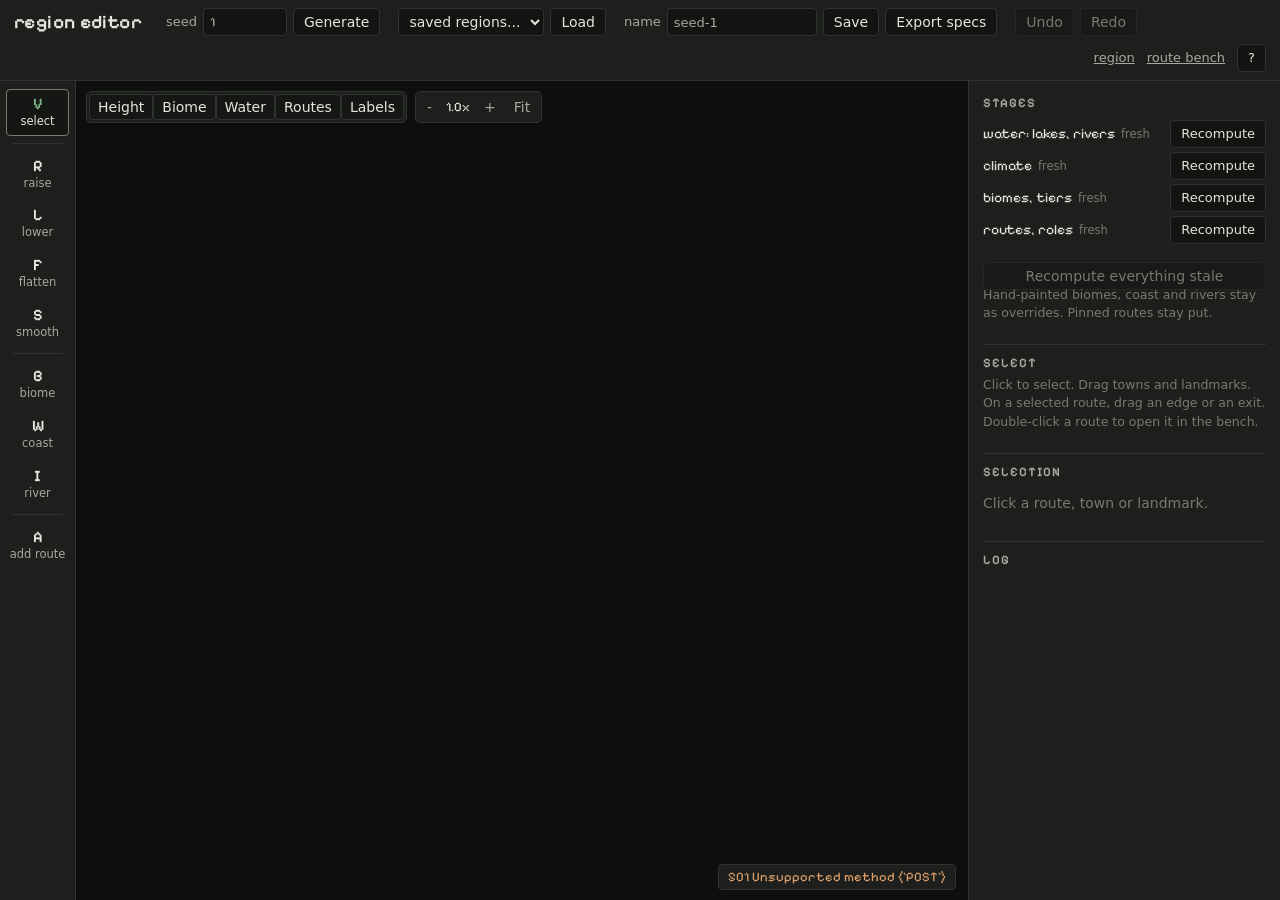
==== webui/static/editor.html @ 850dd28a "region editor: first rough version (terrain brushes, moves, route edits, recompute, save/load) poker" ====
<!doctype html>
<html lang="en" data-theme="dark">
<head>
<meta charset="utf-8">
<meta name="viewport" content="width=device-width, initial-scale=1">
<title>poke-routes region editor</title>
<link rel="preconnect" href="https://fonts.googleapis.com">
<link rel="preconnect" href="https://fonts.gstatic.com" crossorigin>
<link href="https://fonts.googleapis.com/css2?family=Pixelify+Sans:wght@400;600&display=swap" rel="stylesheet">
<link rel="stylesheet" href="style.css">
<link rel="stylesheet" href="editor/editor.css">
<style>html, body, #root { height: 100%; }</style>
</head>
<body>
<div id="root"></div>
<script src="editor/logic.js"></script>
<script src="editor/app.js"></script>
<script>
  // ?seed=N or ?load=NAME; the editor itself lives in editor/app.js (PREditor.init)
  (function () {
    const q = new URLSearchParams(location.search);
    window.editor = PREditor.init(document.getElementById("root"), {
      seed: q.get("seed") != null ? +q.get("seed") : undefined, load: q.get("load") || undefined,
    });
  })();
</script>
</body>
</html>
---- webui/static/style.css ----
[hidden] { display: none !important; }

:root {
  --bg: #efece3;
  --panel: #f8f6f0;
  --ink: #26241f;
  --ink-2: #5c584e;
  --ink-3: #8b867a;
  --line: #d9d4c7;
  --field: #ffffff;
  --accent: #3e6b47;
  --accent-ink: #f4f2ea;
  --map-bg: #d8d3c4;
  --warn: #9a4b16;
  --focus: #2f5c8a;
  --pixel: "Pixelify Sans", ui-monospace, "SF Mono", Menlo, monospace;
  --text: ui-sans-serif, -apple-system, "Segoe UI", system-ui, sans-serif;
  color-scheme: light;
}
@media (prefers-color-scheme: dark) {
  :root:not([data-theme="light"]) {
    --bg: #151715;
    --panel: #1c1f1c;
    --ink: #e7e4da;
    --ink-2: #aaa79c;
    --ink-3: #7b796f;
    --line: #2f332e;
    --field: #121412;
    --accent: #7fb487;
    --accent-ink: #10140f;
    --map-bg: #0d0f0d;
    --warn: #e0a06a;
    --focus: #8ab6e6;
    color-scheme: dark;
  }
}
:root[data-theme="dark"] {
  --bg: #151715; --panel: #1c1f1c; --ink: #e7e4da; --ink-2: #aaa79c; --ink-3: #7b796f;
  --line: #2f332e; --field: #121412; --accent: #7fb487; --accent-ink: #10140f;
  --map-bg: #0d0f0d; --warn: #e0a06a; --focus: #8ab6e6; color-scheme: dark;
}

* { box-sizing: border-box; }
html, body { height: 100%; margin: 0; }
body { background: var(--bg); color: var(--ink); font: 14px/1.45 var(--text); }
button, input, select { font: inherit; color: inherit; }
:focus-visible { outline: 2px solid var(--focus); outline-offset: 2px; }

.app {
  display: grid;
  grid-template-columns: 272px minmax(0, 1fr) 300px;
  height: 100vh;
}

/* ---------------------------------------------------------------- panels */
.controls, .info {
  background: var(--panel);
  overflow-y: auto;
  padding: 16px 16px 0;
}
.controls { border-right: 1px solid var(--line); display: flex; flex-direction: column; }
.info { border-left: 1px solid var(--line); padding-bottom: 16px; }
#form { flex: 1; }

.brand h1 { font: 600 22px/1 var(--pixel); margin: 2px 0 6px; letter-spacing: 0.02em; }
.brand p { margin: 0 0 8px; color: var(--ink-2); font-size: 12.5px; }

section { padding: 12px 0 14px; border-top: 1px solid var(--line); }
.brand + form section:first-child { border-top: 1px solid var(--line); }
h2 { font: 600 13px/1 var(--pixel); text-transform: uppercase; letter-spacing: 0.08em; color: var(--ink-2); margin: 0 0 10px; }

.row { display: flex; align-items: center; gap: 8px; margin: 0 0 8px; }
.row > span { width: 64px; flex: none; color: var(--ink-2); font-size: 13px; }
.row input[type="text"], .row input[type="number"], .row select, .add input {
  flex: 1; min-width: 0; height: 30px; padding: 0 8px;
  background: var(--field); border: 1px solid var(--line); border-radius: 4px;
}
.seed input { font-family: var(--pixel); font-size: 15px; }

.slider { margin: 0 0 6px; }
.slider label { display: flex; justify-content: space-between; font-size: 13px; color: var(--ink-2); }
.slider output { font-family: var(--pixel); color: var(--ink); font-size: 14px; }
input[type="range"] { width: 100%; margin: 2px 0 0; accent-color: var(--accent); }
.check { display: flex; gap: 8px; align-items: center; font-size: 13px; color: var(--ink-2); margin-top: 6px; }
.check input { accent-color: var(--accent); }
.warn { color: var(--warn); font-size: 12.5px; margin: 4px 0 0; }
.hint { color: var(--ink-3); font-size: 12.5px; margin: -4px 0 8px; }
.muted { color: var(--ink-3); }

button { cursor: pointer; }
button.small, .seg button, .tab {
  height: 28px; padding: 0 10px; border-radius: 4px;
  background: var(--field); border: 1px solid var(--line);
}
button.small:hover, .seg button:hover, .tab:hover { border-color: var(--ink-3); }
button.wide { width: 100%; margin-top: 10px; }
button:disabled { opacity: 0.45; cursor: default; }
.icon-btn {
  width: 30px; height: 30px; flex: none; display: inline-grid; place-items: center;
  background: var(--field); border: 1px solid var(--line); border-radius: 4px;
}
.icon-btn:hover { border-color: var(--ink-3); }

.chips { list-style: none; display: flex; flex-wrap: wrap; gap: 6px; margin: 0 0 8px; padding: 0; }
.chips li {
  display: inline-flex; align-items: center; gap: 4px; padding: 2px 4px 2px 8px;
  border: 1px solid var(--line); border-radius: 4px; background: var(--field); font-size: 13px;
}
.chips button { border: 0; background: none; color: var(--ink-3); padding: 0 4px; font-size: 15px; line-height: 1; }
.chips button:hover { color: var(--ink); }
.chips .none { border: 0; background: none; color: var(--ink-3); padding-left: 0; }

.exits { list-style: none; margin: 0 0 8px; padding: 0; }
.exits li { display: grid; grid-template-columns: 78px 1fr 46px 22px; gap: 6px; align-items: center; margin-bottom: 6px; }
.exits select, .exits input[type="number"] {
  height: 28px; padding: 0 4px; background: var(--field); border: 1px solid var(--line); border-radius: 4px; min-width: 0;
}
.exits input[type="range"] { margin: 0; }
.exits .x { border: 0; background: none; color: var(--ink-3); font-size: 16px; padding: 0; }
.exits .x:hover { color: var(--ink); }
.exits .x:disabled { visibility: hidden; }

.actions {
  position: sticky; bottom: 0; background: var(--panel);
  border-top: 1px solid var(--line); padding: 12px 0 14px; display: flex; align-items: center; gap: 10px;
}
.primary {
  flex: 1; height: 38px; border: 0; border-radius: 4px;
  background: var(--accent); color: var(--accent-ink);
  font: 600 16px/1 var(--pixel); letter-spacing: 0.04em;
}
.primary:hover { filter: brightness(1.06); }
.primary:disabled { opacity: 0.6; }
.kbd { font-size: 11.5px; color: var(--ink-3); white-space: nowrap; }

/* ---------------------------------------------------------------- map */
.stage { display: flex; flex-direction: column; min-width: 0; min-height: 0; }
.mapwrap { position: relative; flex: 1; min-height: 0; background: var(--map-bg); overflow: hidden; cursor: grab; touch-action: none; }
.mapwrap.dragging { cursor: grabbing; }
#map { position: absolute; inset: 0; width: 100%; height: 100%; display: block; image-rendering: pixelated; }
.empty { position: absolute; inset: 0; display: grid; place-items: center; color: var(--ink-3); font: 16px var(--pixel); pointer-events: none; }

.toolbar { position: absolute; top: 10px; left: 10px; right: 10px; display: flex; flex-wrap: wrap; gap: 8px; pointer-events: none; }
.seg { display: inline-flex; align-items: center; gap: 0; pointer-events: auto; background: var(--panel); border: 1px solid var(--line); border-radius: 5px; padding: 2px; }
.seg button { border: 0; background: none; height: 26px; padding: 0 9px; color: var(--ink-2); }
.seg button.on { background: var(--bg); color: var(--ink); box-shadow: inset 0 0 0 1px var(--line); }
.seg span { font: 13px var(--pixel); min-width: 34px; text-align: center; }

.legend { position: absolute; left: 10px; bottom: 34px; display: flex; flex-wrap: wrap; gap: 4px 10px; max-width: 70%;
  background: var(--panel); border: 1px solid var(--line); border-radius: 5px; padding: 5px 8px; font-size: 12px; color: var(--ink-2); }
.legend:empty { display: none; }
.legend i { display: inline-block; width: 10px; height: 10px; border-radius: 2px; margin-right: 4px; vertical-align: -1px; }
.legend i.line { height: 3px; width: 14px; vertical-align: 2px; }
.status { position: absolute; left: 10px; bottom: 8px; font: 12px var(--pixel); color: var(--ink-2);
  background: var(--panel); padding: 1px 6px; border-radius: 3px; border: 1px solid var(--line); }
.status:empty { display: none; }

.busy { position: absolute; top: 52px; left: 50%; transform: translateX(-50%); display: flex; gap: 10px; align-items: center;
  background: var(--panel); border: 1px solid var(--line); border-radius: 5px; padding: 6px 12px; font: 13px var(--pixel); }
.busy .bar { width: 60px; height: 4px; background: var(--line); position: relative; overflow: hidden; border-radius: 2px; }
.busy .bar::after { content: ""; position: absolute; inset: 0; width: 40%; background: var(--accent); animation: slide 1.1s linear infinite; }
@keyframes slide { from { transform: translateX(-100%); } to { transform: translateX(250%); } }
@media (prefers-reduced-motion: reduce) { .busy .bar::after { animation: none; width: 100%; opacity: 0.5; } }

.tip { position: absolute; max-width: 300px; pointer-events: none; z-index: 5;
  background: var(--panel); border: 1px solid var(--line); border-radius: 5px; padding: 8px 10px; font-size: 13px;
  box-shadow: 0 4px 14px rgba(0,0,0,0.12); }
.tip h3 { font: 600 15px/1.2 var(--pixel); margin: 0 0 4px; }
.tip .sp { color: var(--accent); font-size: 12.5px; margin: 0 0 5px; }
.tip p { margin: 0; color: var(--ink-2); }

/* ---------------------------------------------------------------- timeline */
.timeline { display: grid; grid-template-columns: auto 1fr 180px; gap: 14px; align-items: center;
  padding: 10px 16px 12px; border-top: 1px solid var(--line); background: var(--panel); }
.play .i-pause { display: none; }
.play.playing .i-play { display: none; }
.play.playing .i-pause { display: inline; }
.track { min-width: 0; }
.track input { display: block; }
.ticks { list-style: none; margin: 4px 0 0; padding: 0; display: flex; justify-content: space-between; }
.ticks li { flex: 1 1 0; min-width: 0; text-align: center; }
.ticks li:first-child { text-align: left; }
.ticks li:last-child { text-align: right; }
.ticks button { border: 0; background: none; padding: 0 1px; font: 11.5px var(--pixel); color: var(--ink-3);
  white-space: nowrap; overflow: hidden; text-overflow: ellipsis; max-width: 100%; }
.ticks button.on { color: var(--ink); }
.ticks button.past { color: var(--ink-2); }
.stagename { display: flex; flex-direction: column; text-align: right; }
.stagename span { font-size: 11.5px; color: var(--ink-3); }
.stagename strong { font: 600 17px/1.2 var(--pixel); }

/* ---------------------------------------------------------------- info */
.info section:first-child { border-top: 0; padding-top: 4px; }
.stats { display: grid; grid-template-columns: auto 1fr; gap: 3px 12px; margin: 0; font-size: 13px; }
.stats dt { color: var(--ink-2); }
.stats dd { margin: 0; text-align: right; font-family: var(--pixel); font-size: 14px; }
.areas { list-style: none; margin: 0; padding: 0; }
.areas li { padding: 8px 0; border-bottom: 1px solid var(--line); }
.areas li:last-child { border-bottom: 0; }
.areas button { display: block; width: 100%; text-align: left; border: 0; background: none; padding: 0; }
.areas strong { font: 600 14.5px/1.25 var(--pixel); display: block; }
.areas .sp { font-size: 12.5px; color: var(--accent); }
.areas p { margin: 4px 0 0; font-size: 12.5px; color: var(--ink-2); }
.areas button:hover strong { text-decoration: underline; text-underline-offset: 3px; }
.areas li.hl strong { color: var(--accent); }

.tabs { display: flex; gap: 6px; margin-bottom: 8px; }
.tab.on { border-color: var(--ink-3); }
table.enc { width: 100%; border-collapse: collapse; font-size: 13px; }
table.enc th { text-align: left; font-weight: normal; color: var(--ink-3); font-size: 12px; padding: 0 0 4px; }
table.enc td { padding: 3px 0; border-top: 1px solid var(--line); vertical-align: top; }
table.enc td.n { text-align: right; font-family: var(--pixel); white-space: nowrap; padding-left: 8px; }
table.enc .types { color: var(--ink-3); font-size: 11.5px; display: block; }
.pct { display: inline-block; height: 4px; background: var(--accent); opacity: 0.55; border-radius: 1px; vertical-align: middle; margin-right: 6px; }
.enc-h { font: 600 12.5px var(--pixel); color: var(--ink-2); margin: 12px 0 4px; }

/* ---------------------------------------------------------------- narrow */
@media (max-width: 1100px) {
  .app { grid-template-columns: 250px minmax(0, 1fr); }
  .info { grid-column: 1 / -1; border-left: 0; border-top: 1px solid var(--line); }
  .app { height: auto; min-height: 100vh; }
  .stage { height: 100vh; }
}
@media (max-width: 720px) {
  .app { grid-template-columns: 1fr; }
  .controls { border-right: 0; }
  .stage { height: 80vh; }
  .timeline { grid-template-columns: auto 1fr; padding: 10px 16px; }
  .stagename { grid-column: 1 / -1; text-align: left; }
  .ticks { display: none; }
}
---- webui/static/editor/editor.css ----
/* Region editor layout. Colours and controls come from style.css (the bench). */
.ed {
  display: grid;
  grid-template-columns: 76px minmax(0, 1fr) 312px;
  grid-template-rows: auto minmax(0, 1fr);
  height: 100%;
}
.ed-top {
  grid-column: 1 / -1; display: flex; flex-wrap: wrap; align-items: center; gap: 8px 18px;
  padding: 8px 14px; background: var(--panel); border-bottom: 1px solid var(--line);
}
.ed-top h1 { font: 600 19px/1 var(--pixel); margin: 0 6px 0 0; letter-spacing: 0.02em; }
.ed-top .grp { display: flex; align-items: center; gap: 6px; }
.ed-top .inl { display: flex; align-items: center; gap: 6px; color: var(--ink-2); font-size: 13px; }
.ed-top input, .ed-top select {
  height: 28px; padding: 0 6px; background: var(--field); border: 1px solid var(--line); border-radius: 4px;
}
.ed-top input[type="number"] { width: 84px; font-family: var(--pixel); }
.ed-top input[type="text"] { width: 150px; }
.ed-top .links { margin-left: auto; display: flex; gap: 12px; align-items: center; font-size: 13px; }
.ed-top a { color: var(--ink-2); }
.ed-top a:hover { color: var(--ink); }
.hist { font: 12px var(--pixel); color: var(--ink-3); min-width: 54px; }

.rail {
  background: var(--panel); border-right: 1px solid var(--line); padding: 8px 6px;
  display: flex; flex-direction: column; gap: 3px; overflow-y: auto;
}
.rail button {
  display: flex; flex-direction: column; align-items: center; gap: 1px; padding: 6px 2px 5px;
  background: none; border: 1px solid transparent; border-radius: 4px; color: var(--ink-2); font-size: 11.5px;
}
.rail button b { font: 600 16px/1 var(--pixel); color: var(--ink); }
.rail button:hover { border-color: var(--line); }
.rail button.on { background: var(--bg); border-color: var(--ink-3); color: var(--ink); }
.rail button.on b { color: var(--accent); }
.rail hr { border: 0; border-top: 1px solid var(--line); margin: 4px 6px; width: auto; }

.ed-map { position: relative; min-width: 0; min-height: 0; overflow: hidden; background: var(--map-bg); touch-action: none; }
.ed-map canvas { position: absolute; inset: 0; width: 100%; height: 100%; display: block; }
.ed-map.panning { cursor: grabbing; }
.ed-map .status { left: 10px; bottom: 10px; }
.toast { position: absolute; right: 12px; bottom: 10px; max-width: 46%; font: 13px var(--pixel);
  background: var(--panel); border: 1px solid var(--line); border-radius: 4px; padding: 4px 9px; color: var(--ink); }
.toast.err { color: var(--warn); }

.ed-side { background: var(--panel); border-left: 1px solid var(--line); overflow-y: auto; padding: 4px 14px 16px; }
.ed-side section:first-child { border-top: 0; }

.stages { list-style: none; margin: 0 0 8px; padding: 0; display: grid; gap: 4px; }
.stages li { display: grid; grid-template-columns: 1fr auto; align-items: center; gap: 8px; font-size: 13px; }
.stages .nm { font: 14px var(--pixel); }
.stages .st { font-size: 11.5px; color: var(--ink-3); margin-left: 6px; }
.stages li.stale .nm { color: var(--warn); }
.stages li.stale .st { color: var(--warn); }

.opt { margin-bottom: 8px; }
.pal { display: grid; grid-template-columns: repeat(2, 1fr); gap: 3px; margin-top: 4px; }
.pal button {
  display: flex; align-items: center; gap: 6px; height: 26px; padding: 0 6px; text-align: left;
  background: var(--field); border: 1px solid var(--line); border-radius: 4px; font-size: 12.5px;
}
.pal button i { width: 12px; height: 12px; border-radius: 2px; flex: none; box-shadow: inset 0 0 0 1px rgba(0,0,0,0.35); }
.pal button.on { border-color: var(--ink); }
.segrow { display: flex; gap: 4px; margin: 4px 0 8px; }
.segrow button { flex: 1; height: 28px; background: var(--field); border: 1px solid var(--line); border-radius: 4px; }
.segrow button.on { border-color: var(--ink); color: var(--ink); background: var(--bg); }

#insp h3 { font: 600 16px/1.2 var(--pixel); margin: 0 0 2px; }
#insp .sub { color: var(--ink-3); font-size: 12.5px; margin: 0 0 8px; }
#insp .row > span { width: 92px; }
#insp .row input[type="number"] { font-family: var(--pixel); }
#insp .row.ovr > span::after { content: " *"; color: var(--accent); }
#insp .row .rst { border: 0; background: none; color: var(--ink-3); padding: 0 2px; font-size: 15px; }
#insp .row .rst:hover { color: var(--ink); }
#insp .exits2 { list-style: none; padding: 0; margin: 4px 0 8px; }
#insp .exits2 li { display: grid; grid-template-columns: 50px 1fr; gap: 6px; align-items: center; font-size: 12.5px; margin-bottom: 4px; }
#insp .exits2 .to { grid-column: 1 / -1; color: var(--ink-3); margin-top: -3px; }
#insp .warns { color: var(--warn); font-size: 12.5px; padding-left: 16px; margin: 6px 0; }
#insp .story { color: var(--ink-2); font-size: 12.5px; }
#insp .btns { display: flex; gap: 6px; margin-top: 10px; }
#insp .btns button { flex: 1; }
#insp textarea { width: 100%; min-height: 60px; background: var(--field); border: 1px solid var(--line); border-radius: 4px; padding: 6px; font: 12.5px var(--text); color: var(--ink); }

.log { list-style: none; margin: 0; padding: 0; font-size: 12px; color: var(--ink-3); max-height: 180px; overflow-y: auto; }
.log li { padding: 2px 0; border-bottom: 1px solid var(--line); }

.help { position: fixed; inset: 0; background: rgba(0,0,0,0.45); display: grid; place-items: center; z-index: 20; }
.help[hidden] { display: none; }
.help-box { background: var(--panel); border: 1px solid var(--line); border-radius: 6px; padding: 16px 20px; width: min(460px, 92vw); }
.help dl { display: grid; grid-template-columns: auto 1fr; gap: 4px 16px; margin: 0 0 8px; font-size: 13px; }
.help dt { font: 14px var(--pixel); color: var(--ink); white-space: nowrap; }
.help dd { margin: 0; color: var(--ink-2); }

@media (max-width: 900px) {
  .ed { grid-template-columns: 64px minmax(0, 1fr); grid-template-rows: auto 70vh auto; height: auto; }
  .ed-side { grid-column: 1 / -1; border-left: 0; border-top: 1px solid var(--line); }
}
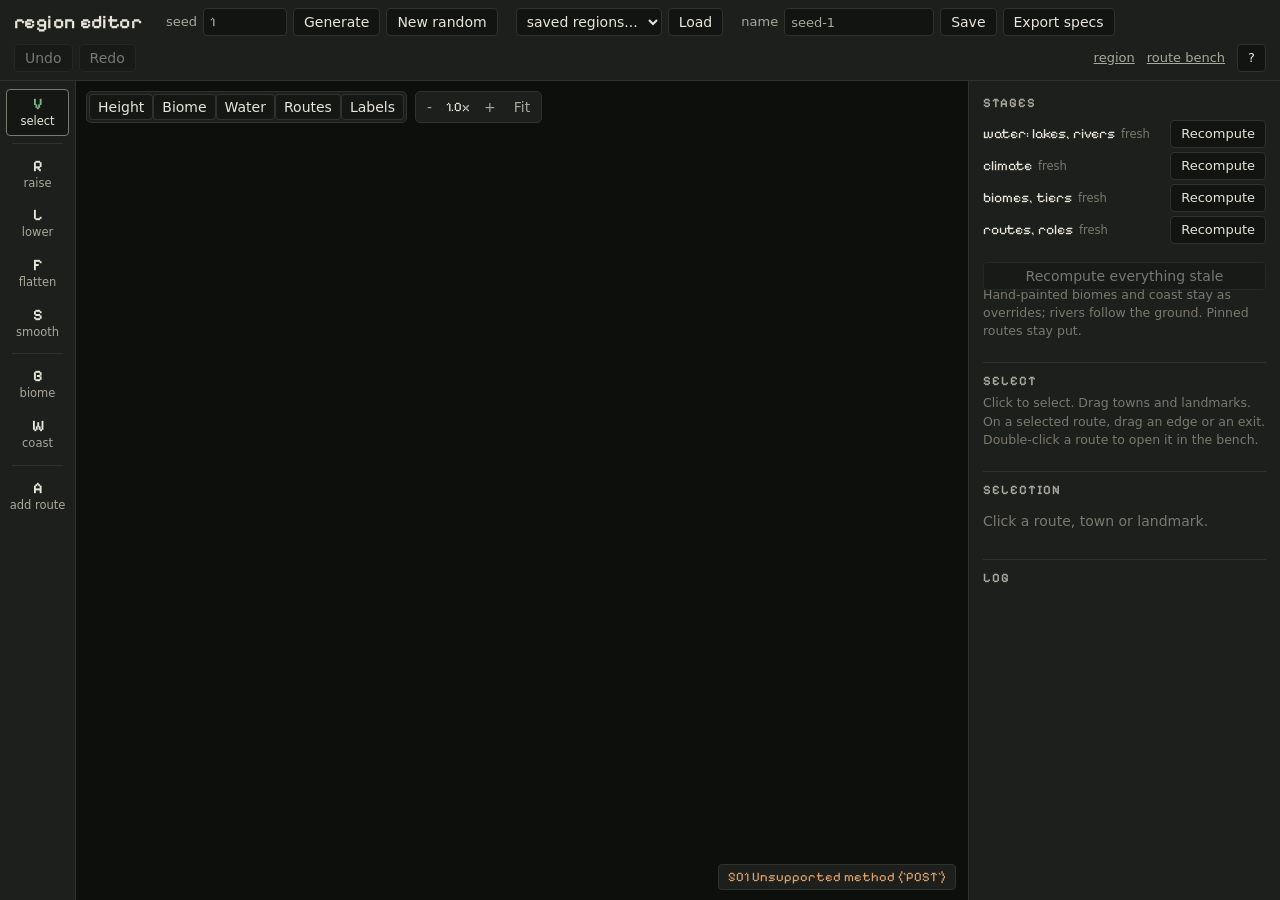
==== commit 69a2468d: "improve: geography/route design/story views use the shell's own toolbar, hierarchy and inspector ins" ====
--- a/webui/static/editor.html
+++ b/webui/static/editor.html
@@ -16,11 +16,12 @@
 <script src="editor/logic.js"></script>
 <script src="editor/app.js"></script>
 <script>
-  // ?seed=N or ?load=NAME; the editor itself lives in editor/app.js (PREditor.init)
+  // ?seed=N or ?load=NAME, ?mode=geography|region; the editor itself lives in editor/app.js (PREditor.init)
   (function () {
     const q = new URLSearchParams(location.search);
     window.editor = PREditor.init(document.getElementById("root"), {
       seed: q.get("seed") != null ? +q.get("seed") : undefined, load: q.get("load") || undefined,
+      mode: q.get("mode") || undefined,
     });
   })();
 </script>
--- a/webui/static/style.css
+++ b/webui/static/style.css
@@ -170,21 +170,20 @@
 .tip p { margin: 0; color: var(--ink-2); }
 
 /* ---------------------------------------------------------------- timeline */
-.timeline { display: grid; grid-template-columns: auto 1fr 180px; gap: 14px; align-items: center;
+.timeline { display: grid; grid-template-columns: auto 1fr 220px; gap: 14px; align-items: center;
   padding: 10px 16px 12px; border-top: 1px solid var(--line); background: var(--panel); }
 .play .i-pause { display: none; }
 .play.playing .i-play { display: none; }
 .play.playing .i-pause { display: inline; }
 .track { min-width: 0; }
-.track input { display: block; }
-.ticks { list-style: none; margin: 4px 0 0; padding: 0; display: flex; justify-content: space-between; }
-.ticks li { flex: 1 1 0; min-width: 0; text-align: center; }
-.ticks li:first-child { text-align: left; }
-.ticks li:last-child { text-align: right; }
-.ticks button { border: 0; background: none; padding: 0 1px; font: 11.5px var(--pixel); color: var(--ink-3);
-  white-space: nowrap; overflow: hidden; text-overflow: ellipsis; max-width: 100%; }
-.ticks button.on { color: var(--ink); }
-.ticks button.past { color: var(--ink-2); }
+.ticks { list-style: none; margin: 0; padding: 0; display: flex; gap: 2px; cursor: pointer; touch-action: none; user-select: none; }
+.ticks li { flex: 1 1 0; min-width: 0; padding-top: 9px; position: relative; text-align: center;
+  font: 11.5px var(--pixel); color: var(--ink-3); white-space: nowrap; overflow: hidden; text-overflow: ellipsis; }
+.ticks li::before { content: ""; position: absolute; top: 0; left: 0; right: 0; height: 5px; border-radius: 1px; background: var(--line); }
+.ticks li:hover { color: var(--ink-2); }
+.ticks li.past::before { background: var(--accent); opacity: 0.45; }
+.ticks li.on::before { background: var(--accent); }
+.ticks li.on { color: var(--ink); }
 .stagename { display: flex; flex-direction: column; text-align: right; }
 .stagename span { font-size: 11.5px; color: var(--ink-3); }
 .stagename strong { font: 600 17px/1.2 var(--pixel); }
@@ -227,5 +226,5 @@
   .stage { height: 80vh; }
   .timeline { grid-template-columns: auto 1fr; padding: 10px 16px; }
   .stagename { grid-column: 1 / -1; text-align: left; }
-  .ticks { display: none; }
-}
+  .ticks li { font-size: 0; }
+}
--- a/webui/static/editor/editor.css
+++ b/webui/static/editor/editor.css
@@ -66,21 +66,21 @@
 .segrow button { flex: 1; height: 28px; background: var(--field); border: 1px solid var(--line); border-radius: 4px; }
 .segrow button.on { border-color: var(--ink); color: var(--ink); background: var(--bg); }
 
-#insp h3 { font: 600 16px/1.2 var(--pixel); margin: 0 0 2px; }
-#insp .sub { color: var(--ink-3); font-size: 12.5px; margin: 0 0 8px; }
-#insp .row > span { width: 92px; }
-#insp .row input[type="number"] { font-family: var(--pixel); }
-#insp .row.ovr > span::after { content: " *"; color: var(--accent); }
-#insp .row .rst { border: 0; background: none; color: var(--ink-3); padding: 0 2px; font-size: 15px; }
-#insp .row .rst:hover { color: var(--ink); }
-#insp .exits2 { list-style: none; padding: 0; margin: 4px 0 8px; }
-#insp .exits2 li { display: grid; grid-template-columns: 50px 1fr; gap: 6px; align-items: center; font-size: 12.5px; margin-bottom: 4px; }
-#insp .exits2 .to { grid-column: 1 / -1; color: var(--ink-3); margin-top: -3px; }
-#insp .warns { color: var(--warn); font-size: 12.5px; padding-left: 16px; margin: 6px 0; }
-#insp .story { color: var(--ink-2); font-size: 12.5px; }
-#insp .btns { display: flex; gap: 6px; margin-top: 10px; }
-#insp .btns button { flex: 1; }
-#insp textarea { width: 100%; min-height: 60px; background: var(--field); border: 1px solid var(--line); border-radius: 4px; padding: 6px; font: 12.5px var(--text); color: var(--ink); }
+[data-ed="insp"] h3 { font: 600 16px/1.2 var(--pixel); margin: 0 0 2px; }
+[data-ed="insp"] .sub { color: var(--ink-3); font-size: 12.5px; margin: 0 0 8px; }
+[data-ed="insp"] .row > span { width: 92px; }
+[data-ed="insp"] .row input[type="number"] { font-family: var(--pixel); }
+[data-ed="insp"] .row.ovr > span::after { content: " *"; color: var(--accent); }
+[data-ed="insp"] .row .rst { border: 0; background: none; color: var(--ink-3); padding: 0 2px; font-size: 15px; }
+[data-ed="insp"] .row .rst:hover { color: var(--ink); }
+[data-ed="insp"] .exits2 { list-style: none; padding: 0; margin: 4px 0 8px; }
+[data-ed="insp"] .exits2 li { display: grid; grid-template-columns: 50px 1fr; gap: 6px; align-items: center; font-size: 12.5px; margin-bottom: 4px; }
+[data-ed="insp"] .exits2 .to { grid-column: 1 / -1; color: var(--ink-3); margin-top: -3px; }
+[data-ed="insp"] .warns { color: var(--warn); font-size: 12.5px; padding-left: 16px; margin: 6px 0; }
+[data-ed="insp"] .story { color: var(--ink-2); font-size: 12.5px; }
+[data-ed="insp"] .btns { display: flex; gap: 6px; margin-top: 10px; }
+[data-ed="insp"] .btns button { flex: 1; }
+[data-ed="insp"] textarea { width: 100%; min-height: 60px; background: var(--field); border: 1px solid var(--line); border-radius: 4px; padding: 6px; font: 12.5px var(--text); color: var(--ink); }
 
 .log { list-style: none; margin: 0; padding: 0; font-size: 12px; color: var(--ink-3); max-height: 180px; overflow-y: auto; }
 .log li { padding: 2px 0; border-bottom: 1px solid var(--line); }
@@ -96,3 +96,14 @@
   .ed { grid-template-columns: 64px minmax(0, 1fr); grid-template-rows: auto 70vh auto; height: auto; }
   .ed-side { grid-column: 1 / -1; border-left: 0; border-top: 1px solid var(--line); }
 }
+
+.ed [hidden] { display: none !important; }
+.route-list { display: flex; flex-wrap: wrap; gap: 4px; }
+.route-list button.on { border-color: var(--accent); color: var(--ink); }
+/* story beats (Story tab) */
+.ed-side .beats { list-style: decimal; padding-left: 20px; margin: 4px 0 8px; }
+.ed-side .beats li { display: grid; grid-template-columns: 1fr auto auto auto auto; gap: 4px; align-items: center; margin-bottom: 6px; font-size: 12.5px; }
+.ed-side .beats li input { min-width: 0; }
+.ed-side .beats .at { grid-column: 1 / -1; color: var(--ink-3); margin-top: -2px; }
+.ed-side .warns { color: var(--warn); font-size: 12.5px; padding-left: 16px; margin: 6px 0; }
+.ed-side .sub { color: var(--ink-3); font-size: 12.5px; }
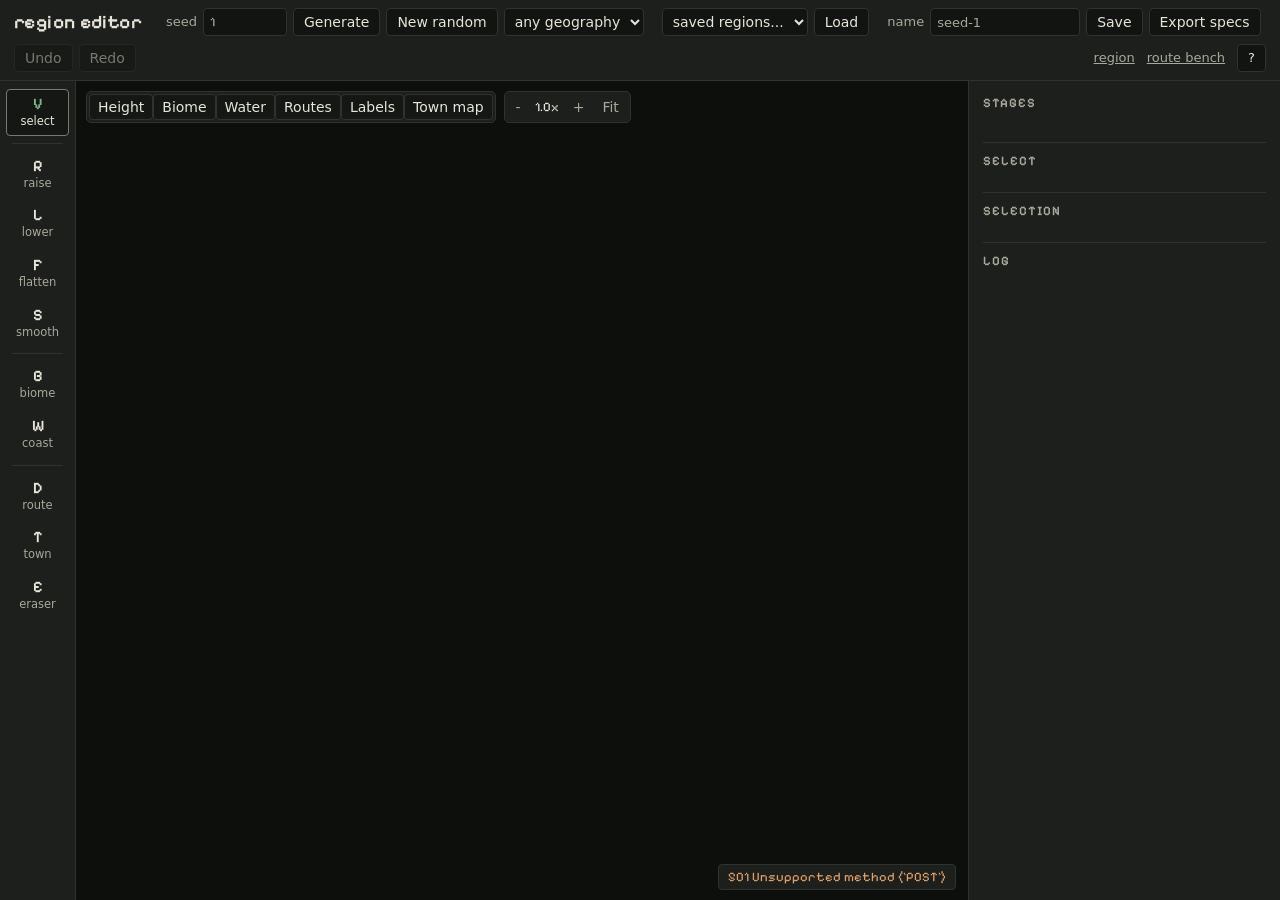
==== commit f7078cef: "Grid Map painter: route/town/eraser brushes, towns merge, routes derived from painted cells, metro l" ====
--- a/webui/static/editor.html
+++ b/webui/static/editor.html
@@ -14,6 +14,7 @@
 <body>
 <div id="root"></div>
 <script src="editor/logic.js"></script>
+<script src="editor/map-grid-logic.js"></script>
 <script src="editor/app.js"></script>
 <script>
   // ?seed=N or ?load=NAME, ?mode=geography|region; the editor itself lives in editor/app.js (PREditor.init)
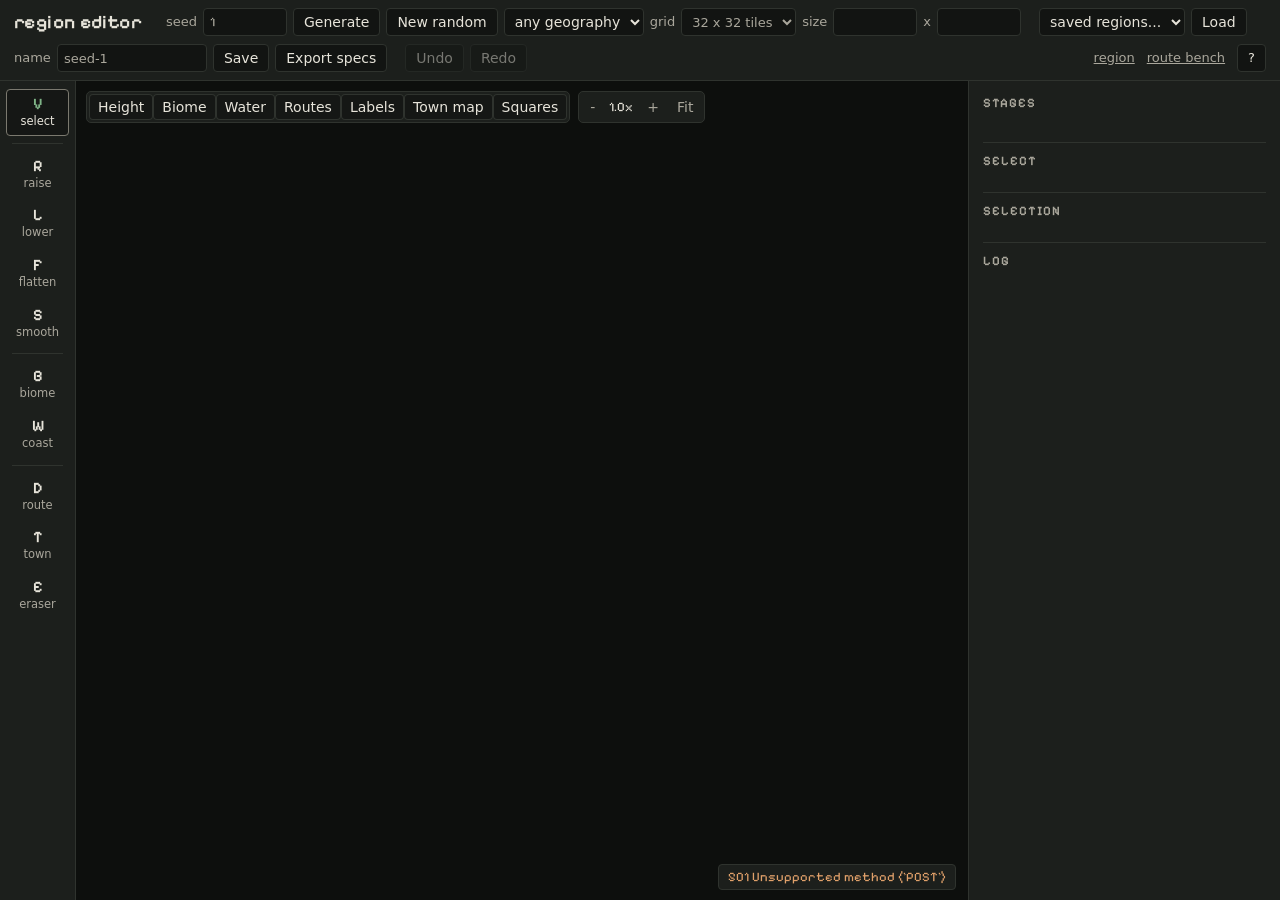
==== commit c80871a2: "Map Fly view: glide and zoom from the region map down to each route's real tiles" ====
--- a/webui/static/editor.html
+++ b/webui/static/editor.html
@@ -15,6 +15,7 @@
 <div id="root"></div>
 <script src="editor/logic.js"></script>
 <script src="editor/map-grid-logic.js"></script>
+<script src="editor/fly-view.js"></script>
 <script src="editor/app.js"></script>
 <script>
   // ?seed=N or ?load=NAME, ?mode=geography|region; the editor itself lives in editor/app.js (PREditor.init)
--- a/webui/static/editor/editor.css
+++ b/webui/static/editor/editor.css
@@ -75,6 +75,7 @@
 [data-ed="insp"] .row .rst:hover { color: var(--ink); }
 [data-ed="insp"] .exits2 { list-style: none; padding: 0; margin: 4px 0 8px; }
 [data-ed="insp"] .exits2 li { display: grid; grid-template-columns: 50px 1fr; gap: 6px; align-items: center; font-size: 12.5px; margin-bottom: 4px; }
+[data-ed="insp"] .exits2 li.exit-line { display: block; }
 [data-ed="insp"] .exits2 .to { grid-column: 1 / -1; color: var(--ink-3); margin-top: -3px; }
 [data-ed="insp"] .warns { color: var(--warn); font-size: 12.5px; padding-left: 16px; margin: 6px 0; }
 [data-ed="insp"] .story { color: var(--ink-2); font-size: 12.5px; }
